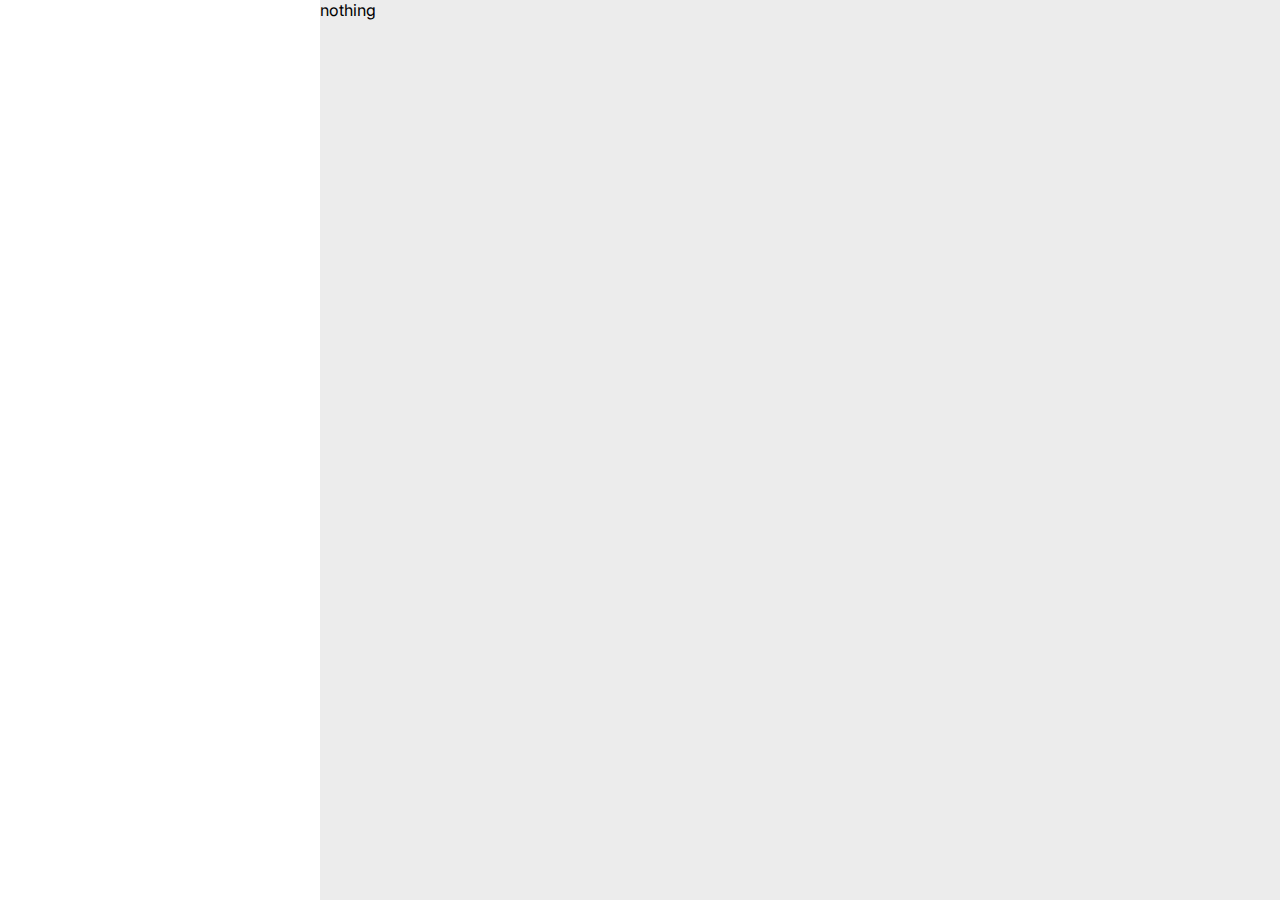
==== detail.html @ c80d841a "修正された3" ====
<!DOCTYPE html>
<html lang="en">
<head>
  <meta charset="UTF-8">
  <meta name="viewport" content="width=device-width, initial-scale=1.0">
  <title>Document</title>
  <link rel="stylesheet" href="style.css">
</head>
<body>
  <nav></nav>
  <p class="text">nothing</p>
  <img class="img" src="" alt="">

  
  <script type="module" src="./js/routes.js"></script>
  <script src="https://kit.fontawesome.com/a76cf2ada8.js" crossorigin="anonymous"></script>
  <script type="module" src="https://unpkg.com/ionicons@7.1.0/dist/ionicons/ionicons.esm.js"></script>
  <script src="https://unpkg.com/boxicons@2.1.4/dist/boxicons.js"></script>
  <script nomodule src="https://unpkg.com/ionicons@7.1.0/dist/ionicons/ionicons.js"></script>
</body>
</html>
---- style.css ----
@import url('https://fonts.googleapis.com/css2?family=Inter:wght@100..900&family=Poppins:ital,wght@0,100;0,200;0,300;0,400;0,500;0,600;0,700;0,800;0,900;1,100;1,200;1,300;1,400;1,500;1,600;1,700;1,800;1,900&display=swap');

:root {
  --main-bg: #fff;
  --main-bg-secondary: #ececec;
  --color-btn: #009393;
  --bg: #1b1b1b;

  --color-gradient1: #A1D2FF;
  --color-gradient2: #00E0C6;

  --text-color: #5C5C5C;
}

@keyframes banner {
  0% {
    opacity: 0;
  }
  100% {
    opacity: 1;
  }
}

* {
  margin: 0;
  padding: 0;
  box-sizing: border-box;
  font-family: Inter;
}

html {
  scroll-behavior: smooth;
}

body {
  display: flex;
  background-color: var(--main-bg-secondary);
}

a {
  text-decoration: none;
}

nav {
  width: 320px;
  height: 100vh;
  background-color: var(--main-bg);
  display: flex;
  flex-direction: column;
  justify-content: space-between;
  padding: 20px;
}

.nav-top {
  display: flex;
  flex-direction: column;
  justify-content: space-between;
  gap: 30px;
}

.nav-title {
  display: flex;
  gap: 10px;
  align-items: center;
  color: black;
}

.nav-logo {
  width: 64px;
  height: 64px;
}

.nav-logo img {
  width: 100%;
  height: 100%;
}

.nav-list {
  display: flex;
  flex-direction: column;
  justify-content: space-between;
  gap: 10px;
}

.nav-list a {
  display: flex;
  align-items: center;
  gap: 20px;
  color: var(--text-color);
  font-size: 17px;
  font-weight: 550;
  padding: 10px 5px;
  border-radius: 15px;
  transition: all .3s;

  &:hover {
    background-color: var(--main-bg-secondary);
    color: var(--color-btn);
  }
}

.nav-list a ion-icon {
  display: flex;
  align-items: center;
  justify-content: center;
  font-size: 28px;
}

.nav-user {
  display: flex;
  justify-content: space-between;
  align-items: center;
  width: 100%;
  padding: 10px;
}

.user-right {
  display: flex;
  gap: 10px;
  font-weight: bold;
}

.user-img {
  width: 48px;
  height: 48px;
}

.user-img img {
  width: 100%;
  height: 100%;
  border-radius: 15px;
}

.user-info {
  display: flex;
  flex-direction: column;
  align-items: start;
  gap: 5px;
}
.user-info p:nth-child(2) {
  padding: 2px 8px;
  font-size: 14px;
  font-weight: normal;
  background-color: var(--color-btn);
  border-radius: 25px;
  color: white;
}

.user-config {
  display: flex;
  align-items: center;
  justify-content: center;
  font-size: 20px;
  padding: 8px 15px;
  border-radius: 50%;
  cursor: pointer;
  transition: all .3s;

  &:hover {
    background-color: #00939375;
  }
}

.main-container {
  width: 100%;
  height: 100vh;
  display: flex;
  flex-direction: column;
  padding: 25px;
  gap: 30px;
  overflow-y: auto;
}

.main-nav {
  display: flex;
  justify-content: space-between;
  width: 100%;
  align-items: center;
  /* position: sticky;
  padding-bottom: 20px;
  top: 0;
  z-index: 100;
  background-color: var(--main-bg-secondary); */
}

.main-right{
  display: flex;
  align-items: center;
  gap: 15px;
}

.main-search {
  position: relative;
  width: 360px;
}

.main-search input {
  width: 100%;
  outline: none;
  border: 0;
  border-radius: 10px;
  background-color: var(--main-bg);
  padding: 15px;
  padding-left: 42px;
  font-size: 16px;
  transition: all .3s;

  &:focus {
    box-shadow: #00e0c63b 0px 0px 16px;
  }
}

.main-search i {
  font-size: 18px;
  position: absolute;
  top: 50%;
  transform: translateY(-50%);
  left: 12px;
}

.main-notification {
  display: flex;
  align-items: center;
  gap: 12px;
}

.main-notification i {
  padding: 15px;
  border-radius: 50%;
  background-color: #00e0c611;
  color: var(--color-btn);
  font-size: 22px;
  cursor: pointer;
  transition: all .3s;

  &:hover {
    filter: brightness(130%);
  }
}

.cloth-container {
  display: flex;
  flex-direction: column;
  gap: 15px;
  position: relative;
}

.main-banner {
  width: 100%;
  height: 500px;
  position: relative;
}

.main-banner img {
  width: 100%;
  height: 100%;
  border-radius: 25px;
  transition: all .2s;
  animation: banner .7s;
}

.point-banner {
  display: flex;
  gap: 10px;
  position: absolute;
  bottom: 20px;
  left: 50%;
  transform: translateX(-50%);
}

.point-banner .point {
  width: 12px;
  height: 12px;
  background-color: #009393a1;
  border-radius: 50%;
  cursor: pointer;
  transition: all .3s;
}

.point.on {
  background-color: white;
}

.cloth-box {
  width: 100%;
  display: flex;
  align-items: center;
  overflow-x: auto;
  overflow-y: hidden;
  transition: all .5s;
  flex-flow: row nowrap;
}

.cloth-box::-webkit-scrollbar {
  display: none;
}

.arrow-right, .arrow-left {
  position: absolute;
  padding: 10px 13px;
  background-color: var(--bg);
  border-radius: 50%;
  color: white;
  transition: all .3s;
  cursor: pointer;
  display: flex;
  align-items: center;
  justify-content: center;
  top: 50%;
  transform: translateY(-50%);

  &:hover {
    filter: brightness(150%);
  }
}

.arrow-right {
  right: -20px;
}

.arrow-left {
  left: -20px;
}

/* card product */

.cloth-products {
  width: 95%;
  display: flex;
  /* display: grid;
  grid-template-columns: 1fr 1fr 1fr 1fr 1fr 1fr; */
  gap: 15px;
}

.card-product  {
  display: flex;
  flex-direction: column;
  align-items: center;
  background-color: var(--main-bg);
  border-radius: 15px;
  min-width: 220px;
  gap: 15px;
  padding: 10px;
  overflow: hidden;
}

.card-img {
  width: 260px;
  display: flex;
  justify-content: center;
  align-items: center;
}

.card-img a {
  width: 100%;
  height: 100%;
}

.card-img img {
  width: 100%;
  height: 100%;
}

.card-info {
  display: flex;
  flex-direction: column;
  gap: 8px;
  align-items: center;
}

.card-category {
  background-color: var(--bg);
  color: white;
  padding: 2px 8px;
  text-transform: uppercase;
  font-size: 13px;
  border-radius: 25px;
  text-align: center;
}

.card-title a {
  color: black;
  transition: all .3s;
  font-size: 18px;

  &:hover {
    color: var(--color-btn);
  }
}

.card-price {
  color: var(--color-btn);
  display: flex;
  gap: 4px;
  flex-direction: column;
  justify-content: center;
  align-items: center;
}

.card-price p {
  font-size: 20px;
  font-weight: 600;
}

.card-price sub {
  display: flex;
  color: black;
  font-size: 14px;
  align-items: center;
  justify-content: center;
  gap: 3px;
}

.card-pay {
  width: 100%;
  display: grid;
  grid-template-columns: 30% 70%;
  justify-content: center;
  gap: 5px;
  background-color: var(--main-bg-secondary);
  padding: 5px 9px;
  border-radius: 25px;
}

.card-pay button {
  border: 0;
  padding: 8px 10px;
  border-radius: 25px;
  background-color: var(--main-bg);
  color: black;
  font-weight: 600;
  cursor: pointer;
  font-size: 15px;
  transition: all .3s;

  &:hover {
    color: var(--main-bg);
    background-color: var(--bg);
  }
}

.card-pay button:nth-child(1) {
  font-size: 18px;
  display: flex;
  align-items: center;
  justify-content: center;
  text-align: center;
}

@media (max-width: 1670px) {
  .cloth-products {
    grid-template-columns: 1fr 1fr 1fr 1fr 1fr;
  }

  .card-img {
    width: 100%;
  }
}

@media (max-width: 1500px) {
  .cloth-products {
    grid-template-columns: 1fr 1fr 1fr 1fr;
  }

  .nav-list {
    gap: 0;
  }
}
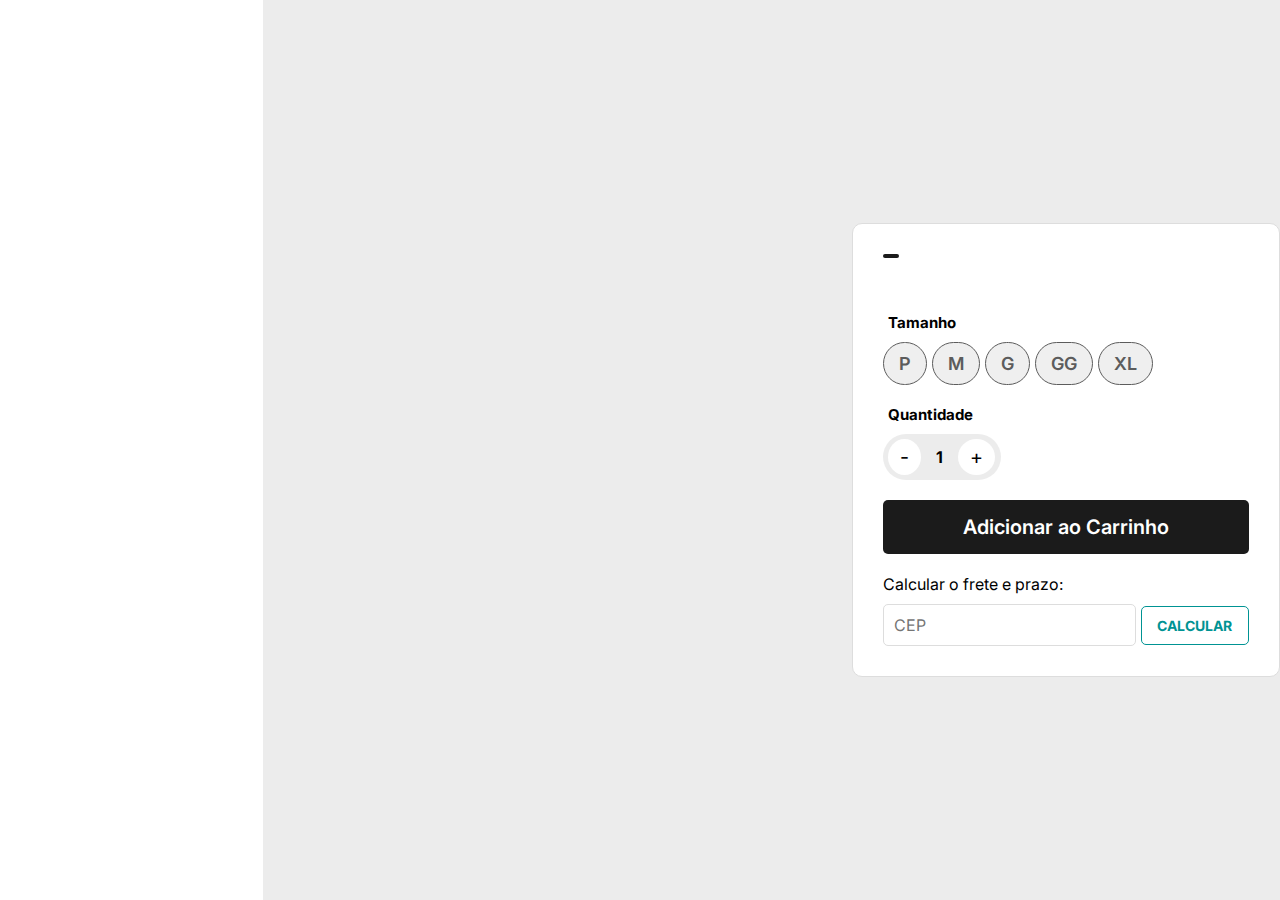
==== commit c8ecc276: "修正された 6" ====
--- a/detail.html
+++ b/detail.html
@@ -1,15 +1,58 @@
 <!DOCTYPE html>
-<html lang="en">
+<html lang="pt-br">
 <head>
   <meta charset="UTF-8">
   <meta name="viewport" content="width=device-width, initial-scale=1.0">
   <title>Document</title>
+  <link rel="icon" type="image/x-icon" href="./assets/img/Logo_loja.png">
   <link rel="stylesheet" href="style.css">
 </head>
 <body>
   <nav></nav>
-  <p class="text">nothing</p>
-  <img class="img" src="" alt="">
+
+  <section class="container-sell">
+    <div class="sell-img">
+      <img src="" alt="">
+    </div>
+    <div class="sell-info">
+      <div class="sell-box">
+        <p class="card-category"></p>
+        <h1 class="sell-title"></h1>
+      </div>
+      <div class="sell-content">
+        <h2 class="sell-price"></h2>
+        <p class="sell-portion"></p>
+      </div>
+      <div class="sell-size">
+        <sub><i class="fa-solid fa-ruler"></i> Tamanho</sub>
+        <div class="sell-size-btn">
+            <button>P</button>
+            <button>M</button>
+            <button>G</button>
+            <button>GG</button>
+            <button>XL</button>
+        </div>
+      </div>
+      <div class="sell-counter">
+        <sub><ion-icon name="cube"></ion-icon> Quantidade</sub>
+        <div>
+          <button>-</button>
+          <span>1</span>
+          <button>+</button>
+        </div>
+      </div>
+      <div class="sell-pay">
+        <button><i class="fa-solid fa-cart-plus"></i> Adicionar ao Carrinho</button>
+      </div>
+      <div class="sell-cep">
+        <p>Calcular o frete e prazo:</p>
+        <div class="sell-cep-content">
+          <input type="text" placeholder="CEP" name="" id="">
+          <button>CALCULAR</button>
+        </div>
+    </div>
+    </div>
+  </section>
 
   
   <script type="module" src="./js/routes.js"></script>
--- a/style.css
+++ b/style.css
@@ -338,14 +338,14 @@
   align-items: center;
   background-color: var(--main-bg);
   border-radius: 15px;
-  min-width: 220px;
+  min-width: 230px;
   gap: 15px;
   padding: 10px;
   overflow: hidden;
 }
 
 .card-img {
-  width: 260px;
+  min-width: 280px;
   display: flex;
   justify-content: center;
   align-items: center;
@@ -465,4 +465,238 @@
   .nav-list {
     gap: 0;
   }
+}
+
+.container-sell {
+  width: 100%;
+  display: flex;
+  align-items: center;
+  justify-content: space-around;
+  background-color: var(--main-bg-secondary);
+  overflow-y: auto;
+}
+
+.sell-img {
+  width: 600px;
+}
+
+.sell-img img {
+  width: 100%;
+}
+
+.sell-info {
+  display: flex;
+  flex-direction: column;
+  gap: 20px;
+  padding: 30px;
+  border: 1px solid #ddd;
+  background-color: var(--main-bg);
+  border-radius: 10px;
+}
+
+.sell-box {
+  display: flex;
+  flex-direction: column;
+  justify-content: start;
+  align-items: start;
+  gap: 10px;
+}
+
+.sell-box h1 {
+  font-size: 42px;
+}
+
+.sell-box p {
+  font-size: 14px;
+}
+
+.sell-content {
+  display: flex;
+  flex-direction: column;
+  gap: 5px;
+}
+
+.sell-portion {
+  color: var(--text-color);
+}
+
+.sell-price {
+  color: var(--color-btn);
+  font-weight: bold;
+  font-size: 28px;
+}
+
+.sell-size {
+  display: flex;
+  flex-direction: column;
+  gap: 10px;
+  align-items: start;
+}
+
+.sell-size sub {
+  font-size: 15px;
+  font-weight: bold;
+  display: flex;
+  align-items: center;
+  gap: 5px;
+}
+
+.sell-size-btn {
+  display: flex;
+  gap: 5px;
+}
+
+.sell-size .sell-size-btn button {
+  display: flex;
+  border: 1px solid var(--text-color);
+  border-radius: 25px;
+  padding: 10px 15px;
+  font-size: 18px;
+  color: var(--text-color);
+  font-weight: 600;
+  transition: all .2s;
+  cursor: pointer;
+}
+
+.sell-size .sell-size-btn button:hover {
+  background-color: var(--bg);
+  border: 1px solid var(--bg);
+  color: white;
+}
+
+.sell-size .sell-size-btn button:active {
+  border: 2px solid #4e4d4d;
+  background-color: #4e4d4d;
+}
+
+.sell-size div button:focus {
+  color: white;
+  border: 1px solid var(--color-btn);
+  background-color: var(--color-btn);
+}
+
+.sell-pay {
+  width: 100%;
+  display: flex;
+  justify-content: start;
+  border-radius: 25px;
+}
+
+.sell-pay button {
+  width: 100%;
+  border: 0;
+  padding: 15px;
+  border-radius: 5px;
+  background-color: var(--bg);
+  color: white;
+  font-weight: 600;
+  cursor: pointer;
+  font-size: 20px;
+  transition: all .3s;
+
+  &:hover {
+    color: var(--main-bg);
+    background-color: var(--text-color);
+  }
+}
+
+.sell-cep {
+  display: flex;
+  flex-direction: column;
+  width: 100%;
+  gap: 10px;
+  justify-content: center;
+}
+
+.sell-cep-content {
+  display: flex;
+  width: 100%;
+  height: 100%;
+  gap: 5px;
+  justify-content: center;
+  align-items: center;
+}
+
+.sell-cep-content input {
+  width: 70%;
+  padding: 10px;
+  border: 1.5px solid #ddd;
+  border-radius: 5px;
+  background-color: var(--main-bg);
+  color: black;
+  transition: all .3s;
+  font-size: 16px;
+}
+
+.sell-cep-content input:focus, .sell-cep-content input:hover {
+  outline: none;
+  border-color: var(--color-btn);
+  background-color: #fff;
+  box-shadow: 0 0 0 5px #0093933b;
+}
+
+.sell-cep-content button {
+  width: 30%;
+  padding: 10px;
+  border-radius: 5px;
+  font-size: 14px;
+  color: var(--color-btn);
+  border: 1px solid var(--color-btn);
+  background-color: transparent;
+  font-weight: bold;
+  transition: all .3s;
+  cursor: pointer;
+}
+
+.sell-cep-content button:hover {
+  border: 0;
+  background-color: var(--bg);
+  color: white;
+}
+
+.sell-cep-content button:active {
+  filter: brightness(80%);
+}
+
+.sell-counter {
+  display: flex;
+  flex-direction: column;
+  gap: 10px;
+  width: 118px;
+}
+
+.sell-counter sub {
+  font-size: 15px;
+  font-weight: bold;
+  display: flex;
+  align-items: center;
+  gap: 5px;
+}
+
+.sell-counter div {
+  width: 100%;
+  display: flex;
+  color: black;
+  align-items: center;
+  gap: 15px;
+  padding: 5px;
+  border-radius: 25px;
+  background-color: var(--main-bg-secondary);
+}
+
+.sell-counter div span {
+  font-weight: bold;
+}
+
+.sell-counter div button {
+  border: 0;
+  font-size: 20px;
+  text-align: center;
+  display: flex;
+  align-items: center;
+  justify-content: center;
+  padding: 6px 12px;
+  border-radius: 50%;
+  background-color: var(--main-bg);
+  cursor: pointer;
 }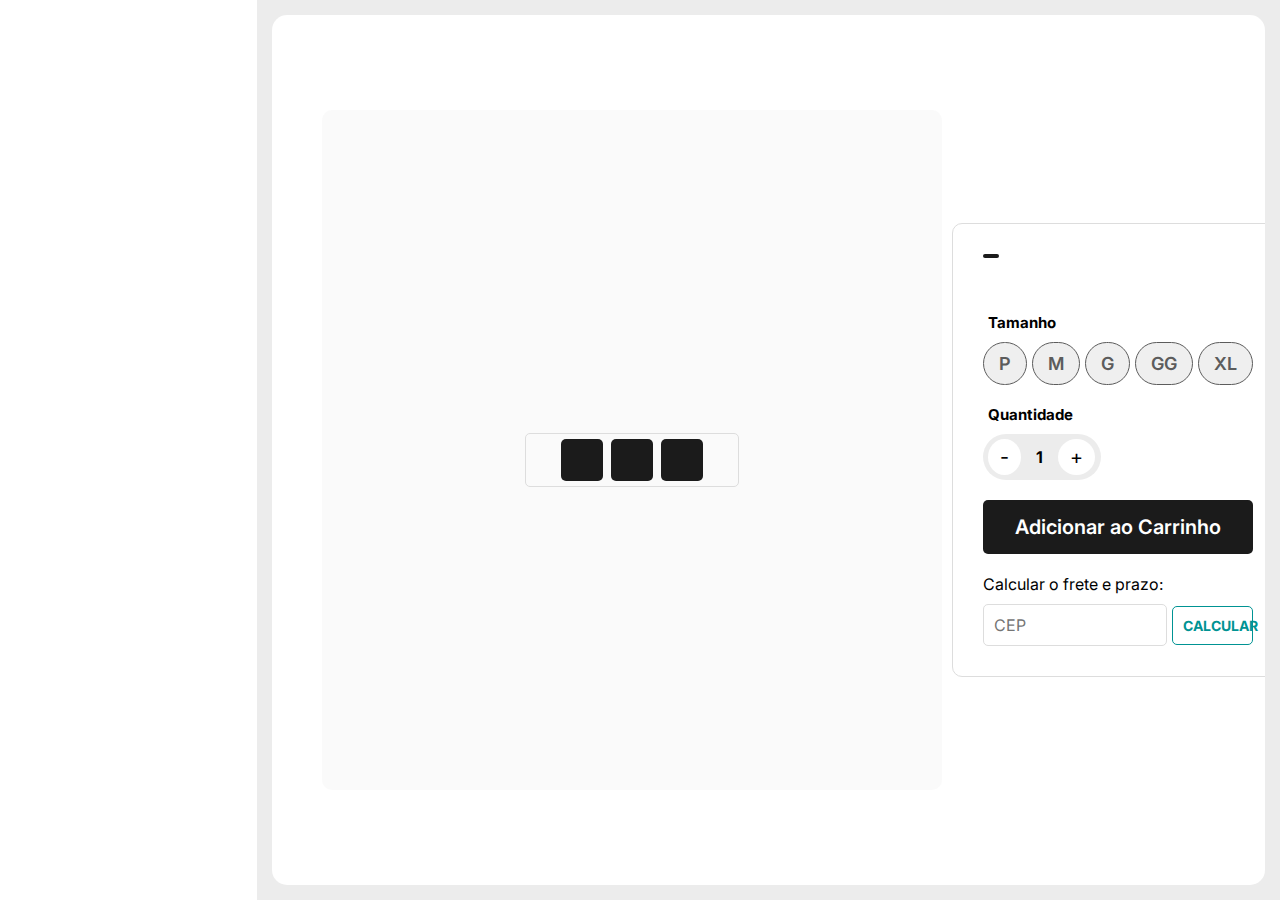
==== commit b38c1000: "修正された 8" ====
--- a/detail.html
+++ b/detail.html
@@ -5,53 +5,73 @@
   <meta name="viewport" content="width=device-width, initial-scale=1.0">
   <title>Document</title>
   <link rel="icon" type="image/x-icon" href="./assets/img/Logo_loja.png">
-  <link rel="stylesheet" href="style.css">
+
+  <link rel="stylesheet" href="./styles/colors.css">
+  <link rel="stylesheet" href="./styles/detail.css">
+  <link rel="stylesheet" href="./styles/nav.css">
 </head>
 <body>
   <nav></nav>
 
   <section class="container-sell">
-    <div class="sell-img">
-      <img src="" alt="">
-    </div>
-    <div class="sell-info">
-      <div class="sell-box">
-        <p class="card-category"></p>
-        <h1 class="sell-title"></h1>
-      </div>
-      <div class="sell-content">
-        <h2 class="sell-price"></h2>
-        <p class="sell-portion"></p>
-      </div>
-      <div class="sell-size">
-        <sub><i class="fa-solid fa-ruler"></i> Tamanho</sub>
-        <div class="sell-size-btn">
-            <button>P</button>
-            <button>M</button>
-            <button>G</button>
-            <button>GG</button>
-            <button>XL</button>
+    <section class="sell-product">
+      <div class="sell-img-box">
+        <div class="sell-img">
+          <img src="" alt="">
+        </div>
+        <div class="sell-slider">
+          <div class="arrow-up">
+            <i class="fa-solid fa-angle-left"></i>
+          </div>
+          <div class="slider-imgs">
+            <div class="box"></div>
+            <div class="box"></div>
+            <div class="box"></div>
+          </div>
+          <div class="arrow-down">
+            <i class="fa-solid fa-angle-right"></i>
+          </div>
         </div>
       </div>
-      <div class="sell-counter">
-        <sub><ion-icon name="cube"></ion-icon> Quantidade</sub>
-        <div>
-          <button>-</button>
-          <span>1</span>
-          <button>+</button>
+      <div class="sell-info">
+        <div class="sell-box">
+          <p class="sell-category"></p>
+          <h1 class="sell-title"></h1>
+        </div>
+        <div class="sell-content">
+          <h2 class="sell-price"></h2>
+          <p class="sell-portion"></p>
+        </div>
+        <div class="sell-size">
+          <sub><i class="fa-solid fa-ruler"></i> Tamanho</sub>
+          <div class="sell-size-btn">
+              <button>P</button>
+              <button>M</button>
+              <button>G</button>
+              <button>GG</button>
+              <button>XL</button>
+          </div>
+        </div>
+        <div class="sell-counter">
+          <sub><ion-icon name="cube"></ion-icon> Quantidade</sub>
+          <div>
+            <button>-</button>
+            <span>1</span>
+            <button>+</button>
+          </div>
+        </div>
+        <div class="sell-pay">
+          <button><i class="fa-solid fa-cart-plus"></i> Adicionar ao Carrinho</button>
+        </div>
+        <div class="sell-cep">
+          <p>Calcular o frete e prazo:</p>
+          <div class="sell-cep-content">
+            <input type="text" placeholder="CEP" name="" id="">
+            <button>CALCULAR</button>
+          </div>
         </div>
       </div>
-      <div class="sell-pay">
-        <button><i class="fa-solid fa-cart-plus"></i> Adicionar ao Carrinho</button>
-      </div>
-      <div class="sell-cep">
-        <p>Calcular o frete e prazo:</p>
-        <div class="sell-cep-content">
-          <input type="text" placeholder="CEP" name="" id="">
-          <button>CALCULAR</button>
-        </div>
-    </div>
-    </div>
+    </section>
   </section>
 
   
--- a/styles/colors.css
+++ b/styles/colors.css
@@ -0,0 +1,11 @@
+@import url('https://fonts.googleapis.com/css2?family=Inter:wght@100..900&family=Poppins:ital,wght@0,100;0,200;0,300;0,400;0,500;0,600;0,700;0,800;0,900;1,100;1,200;1,300;1,400;1,500;1,600;1,700;1,800;1,900&display=swap');
+
+:root {
+  --main-bg: #fff;
+  --main-bg-secondary: #ececec;
+  --color-btn: #009393;
+  --bg: #1b1b1b;
+  --color-gradient1: #A1D2FF;
+  --color-gradient2: #00E0C6;
+  --text-color: #5C5C5C;
+}--- a/styles/detail.css
+++ b/styles/detail.css
@@ -0,0 +1,332 @@
+@import url('https://fonts.googleapis.com/css2?family=Inter:wght@100..900&family=Poppins:ital,wght@0,100;0,200;0,300;0,400;0,500;0,600;0,700;0,800;0,900;1,100;1,200;1,300;1,400;1,500;1,600;1,700;1,800;1,900&display=swap');
+
+* {
+  margin: 0;
+  padding: 0;
+  box-sizing: border-box;
+  font-family: Inter;
+}
+
+html {
+  scroll-behavior: smooth;
+}
+
+body {
+  display: flex;
+  background-color: var(--main-bg-secondary);
+}
+
+a {
+  text-decoration: none;
+}
+
+.container-sell {
+  width: 100%;
+  display: flex;
+  align-items: center;
+  justify-content: space-around;
+  background-color: var(--main-bg);
+  border-radius: 15px;
+  margin: 15px;
+  overflow-y: auto;
+}
+
+.sell-product {
+  display: flex;
+  width: 100%;
+  height: 680px;
+  align-items: center;
+  justify-content: space-around;
+  gap: 10px;
+  padding: 0 50px;
+}
+
+.sell-img-box {
+  height: 100%;
+  display: flex;
+  align-items: center;
+  justify-content: center;
+  flex-direction: column;
+  background-color: #eeeeee46;
+  /* border: 1px solid #ddd; */
+  padding: 10px;
+  border-radius: 10px;
+}
+
+.sell-slider {
+  display: flex;
+  align-items: center;
+  gap: 10px;
+  padding: 5px;
+  border-radius: 5px;
+  border: 1px solid #DDDDDD;
+  color: #09090B;
+}
+
+.arrow-up, .arrow-down {
+  padding: 10px;
+  border-radius: 5px;
+  transition: all .3s;
+  cursor: pointer;
+  display: flex;
+  align-items: center;
+  justify-content: center;
+  font-size: 20px;
+  text-align: center;
+
+  &:hover {
+    background-color: #dddddde7;
+  }
+}
+
+.sell-img {
+  width: 600px;
+}
+
+.sell-img img {
+  width: 100%;
+  border-radius: 10px;
+}
+
+.slider-imgs {
+  display: flex;
+  align-items: center;
+  gap: 8px;
+}
+
+.box {
+  width: 42px;
+  height: 42px;
+  border-radius: 5px;
+  background-color: var(--bg);
+  cursor: pointer;
+}
+
+.sell-info {
+  width: 500px;
+  display: flex;
+  justify-content: center;
+  flex-direction: column;
+  gap: 20px;
+  padding: 30px;
+  border: 1px solid #ddd;
+  background-color: var(--main-bg);
+  border-radius: 10px;
+}
+
+.sell-box {
+  display: flex;
+  flex-direction: column;
+  justify-content: start;
+  align-items: start;
+  gap: 10px;
+}
+
+.sell-box h1 {
+  font-size: 42px;
+}
+
+.sell-box p {
+  font-size: 14px;
+}
+
+.sell-content {
+  display: flex;
+  flex-direction: column;
+  gap: 5px;
+}
+
+.sell-category {
+  background-color: var(--bg);
+  color: white;
+  padding: 2px 8px;
+  text-transform: uppercase;
+  font-size: 13px;
+  border-radius: 25px;
+  text-align: center;
+}
+
+.sell-portion {
+  color: var(--text-color);
+}
+
+.sell-price {
+  color: var(--color-btn);
+  font-weight: bold;
+  font-size: 28px;
+}
+
+.sell-size {
+  display: flex;
+  flex-direction: column;
+  gap: 10px;
+  align-items: start;
+}
+
+.sell-size sub {
+  font-size: 15px;
+  font-weight: bold;
+  display: flex;
+  align-items: center;
+  gap: 5px;
+}
+
+.sell-size-btn {
+  display: flex;
+  gap: 5px;
+}
+
+.sell-size .sell-size-btn button {
+  display: flex;
+  border: 1px solid var(--text-color);
+  border-radius: 25px;
+  padding: 10px 15px;
+  font-size: 18px;
+  color: var(--text-color);
+  font-weight: 600;
+  transition: all .2s;
+  cursor: pointer;
+}
+
+.sell-size .sell-size-btn button:hover {
+  background-color: var(--bg);
+  border: 1px solid var(--bg);
+  color: white;
+}
+
+.sell-size .sell-size-btn button:active {
+  border: 2px solid #4e4d4d;
+  background-color: #4e4d4d;
+}
+
+.sell-size div button:focus {
+  color: white;
+  border: 1px solid var(--color-btn);
+  background-color: var(--color-btn);
+}
+
+.sell-pay {
+  width: 100%;
+  display: flex;
+  justify-content: start;
+  border-radius: 25px;
+}
+
+.sell-pay button {
+  width: 100%;
+  border: 0;
+  padding: 15px;
+  border-radius: 5px;
+  background-color: var(--bg);
+  color: white;
+  font-weight: 600;
+  cursor: pointer;
+  font-size: 20px;
+  transition: all .3s;
+
+  &:hover {
+    color: var(--main-bg);
+    background-color: var(--text-color);
+  }
+}
+
+.sell-cep {
+  display: flex;
+  flex-direction: column;
+  width: 100%;
+  gap: 10px;
+  justify-content: center;
+}
+
+.sell-cep-content {
+  display: flex;
+  width: 100%;
+  height: 100%;
+  gap: 5px;
+  justify-content: center;
+  align-items: center;
+}
+
+.sell-cep-content input {
+  width: 70%;
+  padding: 10px;
+  border: 1.5px solid #ddd;
+  border-radius: 5px;
+  background-color: var(--main-bg);
+  color: black;
+  transition: all .3s;
+  font-size: 16px;
+}
+
+.sell-cep-content input:focus, .sell-cep-content input:hover {
+  outline: none;
+  border-color: var(--color-btn);
+  background-color: #fff;
+  box-shadow: 0 0 0 5px #0093933b;
+}
+
+.sell-cep-content button {
+  width: 30%;
+  padding: 10px;
+  border-radius: 5px;
+  font-size: 14px;
+  color: var(--color-btn);
+  border: 1px solid var(--color-btn);
+  background-color: transparent;
+  font-weight: bold;
+  transition: all .3s;
+  cursor: pointer;
+}
+
+.sell-cep-content button:hover {
+  border: 0;
+  background-color: var(--bg);
+  color: white;
+}
+
+.sell-cep-content button:active {
+  filter: brightness(80%);
+}
+
+.sell-counter {
+  display: flex;
+  flex-direction: column;
+  gap: 10px;
+  width: 118px;
+}
+
+.sell-counter sub {
+  font-size: 15px;
+  font-weight: bold;
+  display: flex;
+  align-items: center;
+  gap: 5px;
+}
+
+.sell-counter div {
+  width: 100%;
+  display: flex;
+  color: black;
+  align-items: center;
+  gap: 15px;
+  padding: 5px;
+  border-radius: 25px;
+  background-color: var(--main-bg-secondary);
+}
+
+.sell-counter div span {
+  font-weight: bold;
+}
+
+.sell-counter div button {
+  border: 0;
+  font-size: 20px;
+  text-align: center;
+  display: flex;
+  align-items: center;
+  justify-content: center;
+  padding: 6px 12px;
+  border-radius: 50%;
+  background-color: var(--main-bg);
+  cursor: pointer;
+}--- a/styles/nav.css
+++ b/styles/nav.css
@@ -0,0 +1,125 @@
+@import url('https://fonts.googleapis.com/css2?family=Inter:wght@100..900&family=Poppins:ital,wght@0,100;0,200;0,300;0,400;0,500;0,600;0,700;0,800;0,900;1,100;1,200;1,300;1,400;1,500;1,600;1,700;1,800;1,900&display=swap');
+
+a {
+  text-decoration: none;
+}
+
+nav {
+  width: 320px;
+  height: 100vh;
+  background-color: var(--main-bg);
+  display: flex;
+  flex-direction: column;
+  justify-content: space-between;
+  padding: 20px;
+}
+
+.nav-top {
+  display: flex;
+  flex-direction: column;
+  justify-content: space-between;
+  gap: 30px;
+}
+
+.nav-title {
+  display: flex;
+  gap: 10px;
+  align-items: center;
+  color: black;
+}
+
+.nav-logo {
+  width: 64px;
+  height: 64px;
+}
+
+.nav-logo img {
+  width: 100%;
+  height: 100%;
+}
+
+.nav-list {
+  display: flex;
+  flex-direction: column;
+  justify-content: space-between;
+  gap: 10px;
+}
+
+.nav-list a {
+  display: flex;
+  align-items: center;
+  gap: 20px;
+  color: var(--text-color);
+  font-size: 17px;
+  font-weight: 550;
+  padding: 10px 5px;
+  border-radius: 15px;
+  transition: all .3s;
+
+  &:hover {
+    background-color: var(--main-bg-secondary);
+    color: var(--color-btn);
+  }
+}
+
+.nav-list a ion-icon {
+  display: flex;
+  align-items: center;
+  justify-content: center;
+  font-size: 28px;
+}
+
+.nav-user {
+  display: flex;
+  justify-content: space-between;
+  align-items: center;
+  width: 100%;
+  padding: 10px;
+}
+
+.user-right {
+  display: flex;
+  gap: 10px;
+  font-weight: bold;
+}
+
+.user-img {
+  width: 48px;
+  height: 48px;
+}
+
+.user-img img {
+  width: 100%;
+  height: 100%;
+  border-radius: 15px;
+}
+
+.user-info {
+  display: flex;
+  flex-direction: column;
+  align-items: start;
+  gap: 5px;
+}
+.user-info p:nth-child(2) {
+  padding: 2px 8px;
+  font-size: 14px;
+  font-weight: normal;
+  background-color: var(--color-btn);
+  border-radius: 25px;
+  color: white;
+}
+
+.user-config {
+  display: flex;
+  align-items: center;
+  justify-content: center;
+  font-size: 20px;
+  padding: 8px 15px;
+  border-radius: 50%;
+  cursor: pointer;
+  transition: all .3s;
+
+  &:hover {
+    background-color: #00939375;
+  }
+}